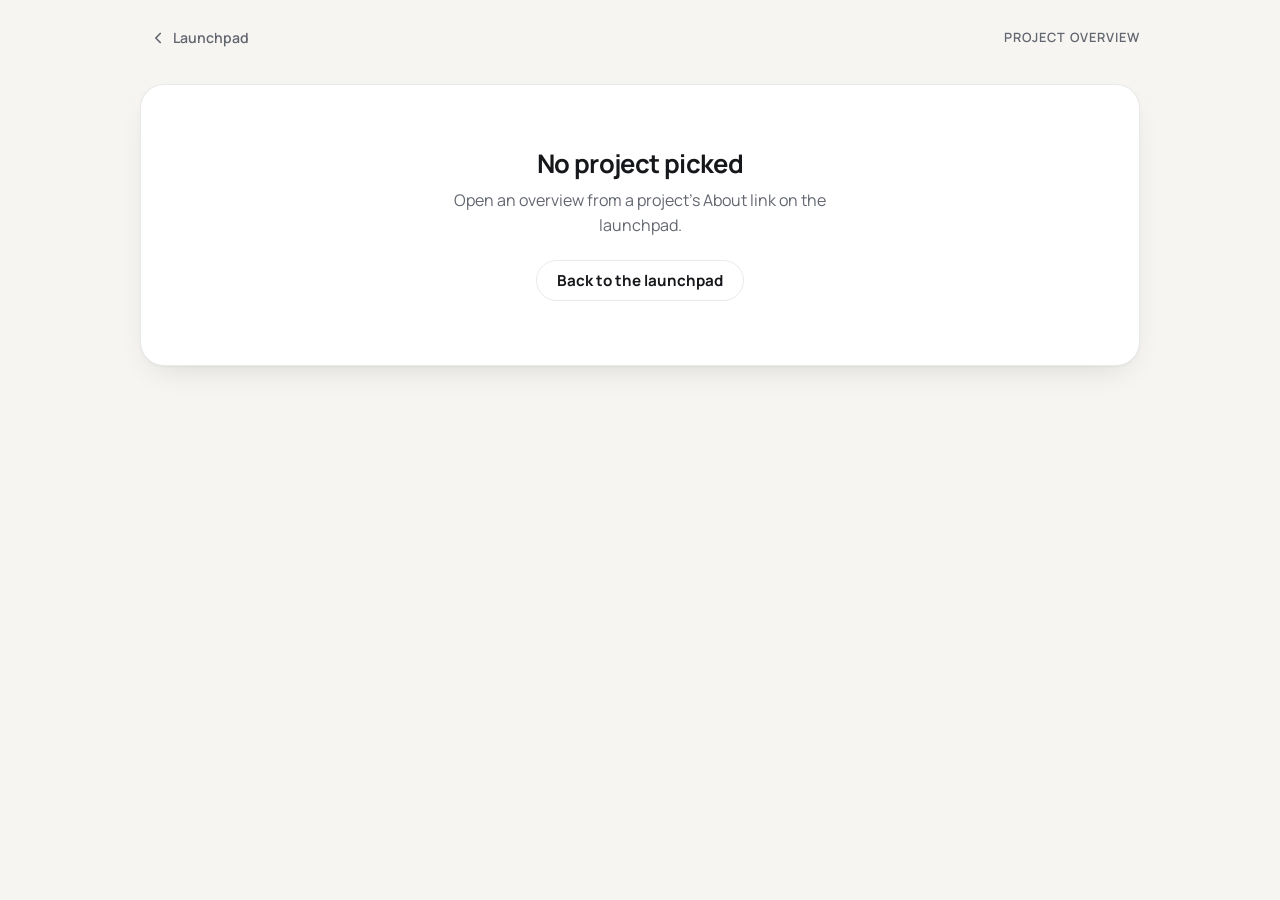
==== overview.html @ 3024b1fc "Showcase: contact footer and a curated default window.CONTACT puts name, LinkedIn, email and GitHub " ====
<!doctype html>
<html lang="en">
<head>
  <meta charset="utf-8">
  <meta name="viewport" content="width=device-width, initial-scale=1, viewport-fit=cover">
  <title>Project overview · Jen's Launchpad</title>
  <meta name="description" content="A one-page introduction to one of Jen's projects.">
  <link rel="icon" href="data:image/svg+xml,%3Csvg xmlns='http://www.w3.org/2000/svg' viewBox='0 0 32 32'%3E%3Crect x='2' y='2' width='12' height='12' rx='3' fill='%234f6bff'/%3E%3Crect x='18' y='2' width='12' height='12' rx='6' fill='%23ff5fa2'/%3E%3Crect x='2' y='18' width='12' height='12' rx='6' fill='%23ffb703'/%3E%3Crect x='18' y='18' width='12' height='12' rx='3' fill='%231d1b33'/%3E%3C/svg%3E">
  <link rel="preconnect" href="https://fonts.googleapis.com">
  <link rel="preconnect" href="https://fonts.gstatic.com" crossorigin>
  <link href="https://fonts.googleapis.com/css2?family=Manrope:wght@400;500;600;700;800&family=Space+Grotesk:wght@500;700&display=swap" rel="stylesheet">
  <!--
    One template for every project's overview. The words and pictures live in each
    project's own repo, at overview/overview.json (see OVERVIEW.md); this page only
    lays them out, so every overview has the same sections in the same order.
      overview.html?p=<repo>           reads ../<repo>/overview/overview.json
      overview.html?src=<url to json>  reads any overview.json (for previewing a draft)
  -->
  <style>
    :root {
      --accent: #4f6bdc;
      --bg: #f6f5f2;
      --card: #ffffff;
      --ink: #15171b;
      --muted: #62666f;
      --line: rgba(21, 23, 27, 0.09);
      --soft: color-mix(in srgb, var(--accent) 9%, var(--card));
      --accent-ink: color-mix(in srgb, var(--accent) 78%, var(--ink));
      --shadow: 0 1px 2px rgba(21, 23, 27, 0.04), 0 12px 32px -14px rgba(21, 23, 27, 0.16);
      --font: "Manrope", system-ui, sans-serif;
      --num: "Space Grotesk", "Manrope", system-ui, sans-serif;
      color-scheme: light;
    }
    @media (prefers-color-scheme: dark) {
      :root {
        --bg: #111214;
        --card: #1a1c20;
        --ink: #eceef1;
        --muted: #a0a5ae;
        --line: rgba(236, 238, 241, 0.1);
        --soft: color-mix(in srgb, var(--accent) 16%, var(--card));
        --accent-ink: color-mix(in srgb, var(--accent) 62%, #ffffff);
        --shadow: 0 1px 2px rgba(0, 0, 0, 0.3), 0 12px 32px -14px rgba(0, 0, 0, 0.6);
        color-scheme: dark;
      }
    }

    * { box-sizing: border-box; }
    html { -webkit-text-size-adjust: 100%; }
    body {
      margin: 0;
      background: var(--bg);
      color: var(--ink);
      font: 400 1rem/1.55 var(--font);
      -webkit-font-smoothing: antialiased;
    }
    img { display: block; max-width: 100%; }
    a { color: inherit; }
    .page { max-width: 1040px; margin: 0 auto; padding: 20px 20px 56px; }
    @media (max-width: 599px) { .page { padding: 14px 16px 40px; } }

    /* ---------- top bar ---------- */
    .bar { display: flex; align-items: center; justify-content: space-between; gap: 12px; margin-bottom: 28px; }
    .back {
      display: inline-flex; align-items: center; gap: 6px;
      padding: 7px 12px 7px 9px;
      color: var(--muted); text-decoration: none; font-weight: 600; font-size: 0.88rem;
      border-radius: 999px;
    }
    .back:hover { color: var(--ink); background: var(--line); }
    .back svg { width: 18px; height: 18px; fill: none; stroke: currentColor; stroke-width: 2.2; stroke-linecap: round; stroke-linejoin: round; }
    .bar-label { color: var(--muted); font-size: 0.8rem; font-weight: 600; letter-spacing: 0.08em; text-transform: uppercase; }

    /* ---------- shared ---------- */
    section { margin-top: 18px; }
    .card { background: var(--card); border: 1px solid var(--line); border-radius: 24px; box-shadow: var(--shadow); padding: 32px; }
    @media (max-width: 599px) { .card { padding: 22px 20px; border-radius: 20px; } }
    .kicker {
      display: flex; align-items: center; gap: 10px; margin: 0 0 14px;
      color: var(--accent-ink); font-size: 0.78rem; font-weight: 800; letter-spacing: 0.1em; text-transform: uppercase;
    }
    .kicker::before { content: ""; width: 18px; height: 3px; border-radius: 2px; background: var(--accent); }
    h1, h2, h3 { margin: 0; letter-spacing: -0.025em; line-height: 1.15; }
    h2 { font-size: clamp(1.4rem, 1.1rem + 1.2vw, 1.9rem); font-weight: 800; }
    h3 { font-size: 1.05rem; font-weight: 700; letter-spacing: -0.01em; }
    p { margin: 0; }

    .btn {
      display: inline-flex; align-items: center; gap: 8px;
      padding: 12px 20px; border-radius: 999px;
      font: 700 0.95rem/1 var(--font); text-decoration: none;
      border: 1.5px solid var(--line);
    }
    .btn.primary { background: var(--accent); border-color: var(--accent); color: var(--on-accent, #fff); }
    .btn.primary:hover { filter: brightness(1.08); }
    .btn.ghost:hover { background: var(--line); }
    .btn svg { width: 17px; height: 17px; fill: none; stroke: currentColor; stroke-width: 2.2; stroke-linecap: round; stroke-linejoin: round; }
    .btn:focus-visible, .back:focus-visible { outline: 3px solid var(--accent); outline-offset: 3px; }

    /* ---------- 1. hero ---------- */
    .hero { display: grid; grid-template-columns: minmax(0, 5fr) minmax(0, 6fr); gap: 40px; align-items: center; padding: 40px; overflow: hidden; }
    @media (max-width: 859px) { .hero { grid-template-columns: minmax(0, 1fr); gap: 28px; padding: 26px 22px; } }
    .badge-row { display: flex; flex-wrap: wrap; align-items: center; gap: 10px; margin-bottom: 22px; }
    .app-icon {
      display: grid; place-items: center; width: 52px; height: 52px; border-radius: 16px;
      background: var(--accent); color: var(--on-accent, #fff);
    }
    .app-icon svg { width: 28px; height: 28px; fill: none; stroke: currentColor; stroke-width: 1.8; stroke-linecap: round; stroke-linejoin: round; }
    .pill {
      padding: 5px 11px; border-radius: 999px;
      background: var(--soft); color: var(--accent-ink);
      font-size: 0.78rem; font-weight: 700;
    }
    .pill.status::before { content: ""; display: inline-block; width: 7px; height: 7px; margin-right: 6px; border-radius: 50%; background: currentColor; vertical-align: 1px; }
    .hero h1 { font-size: clamp(2.2rem, 1.6rem + 2.6vw, 3.4rem); font-weight: 800; letter-spacing: -0.04em; }
    .tagline { margin-top: 8px; font-size: clamp(1.1rem, 1rem + 0.6vw, 1.4rem); font-weight: 700; color: var(--accent-ink); letter-spacing: -0.015em; }
    .pitch { margin-top: 14px; color: var(--muted); font-size: 1.05rem; max-width: 42ch; }
    .actions { display: flex; flex-wrap: wrap; gap: 10px; margin-top: 26px; }
    .chips { display: flex; flex-wrap: wrap; gap: 6px; margin: 22px 0 0; padding: 0; list-style: none; }
    .chips li { padding: 5px 11px; border-radius: 999px; border: 1px solid var(--line); color: var(--muted); font-size: 0.8rem; font-weight: 600; }

    .shot { margin: 0; }
    .frame {
      border-radius: 14px; overflow: hidden; background: var(--card);
      border: 1px solid var(--line);
      box-shadow: 0 2px 4px rgba(0, 0, 0, 0.04), 0 24px 48px -20px rgba(0, 0, 0, 0.3);
    }
    .frame-bar { display: flex; gap: 6px; padding: 9px 12px; background: var(--soft); border-bottom: 1px solid var(--line); }
    .frame-bar i { width: 9px; height: 9px; border-radius: 50%; background: color-mix(in srgb, var(--ink) 18%, transparent); }
    .frame img { width: 100%; height: auto; }
    .frame.phone { max-width: 280px; margin: 0 auto; border-radius: 28px; border-width: 6px; border-color: color-mix(in srgb, var(--ink) 85%, transparent); }
    .frame.phone .frame-bar { display: none; }
    .hero .shot { transform: rotate(-1deg); }
    figcaption { margin-top: 10px; color: var(--muted); font-size: 0.85rem; text-align: center; }

    /* ---------- 2. the problem + the numbers, on one band ---------- */
    .band {
      display: grid; grid-template-columns: minmax(0, 4fr) minmax(0, 7fr); gap: 32px; align-items: center;
      background: var(--accent); color: var(--on-accent, #fff); border-color: transparent;
    }
    @media (max-width: 859px) { .band { grid-template-columns: minmax(0, 1fr); gap: 22px; } }
    .band .kicker { color: inherit; opacity: 0.85; }
    .band .kicker::before { background: currentColor; }
    .band h2 { font-size: clamp(1.35rem, 1.1rem + 1vw, 1.75rem); }
    .stats { display: grid; grid-template-columns: repeat(3, minmax(0, 1fr)); gap: 0; }
    @media (max-width: 479px) { .stats { grid-template-columns: minmax(0, 1fr); } }
    .stat { padding: 2px 20px; border-left: 1px solid color-mix(in srgb, currentColor 25%, transparent); }
    .stat:first-child { border-left: 0; padding-left: 0; }
    @media (max-width: 859px) { .stat:first-child { padding-left: 0; } }
    @media (max-width: 479px) {
      .stat { padding: 12px 0; border-left: 0; border-top: 1px solid color-mix(in srgb, currentColor 25%, transparent); }
      .stat:first-child { border-top: 0; padding-top: 0; }
    }
    .stat b { display: block; font: 700 clamp(1.8rem, 1.4rem + 1.4vw, 2.4rem)/1.05 var(--num); letter-spacing: -0.03em; white-space: nowrap; }
    .stat span { display: block; margin-top: 6px; font-size: 0.88rem; line-height: 1.4; opacity: 0.88; }

    /* ---------- 3. key features ---------- */
    .section-head { margin: 34px 0 14px; }
    .section-head .kicker { margin: 0; }
    /* a feature with a screenshot: a full-width row, text and picture alternating sides */
    .feature-row { display: grid; grid-template-columns: minmax(0, 5fr) minmax(0, 6fr); gap: 36px; align-items: center; }
    .feature-row.flip > .shot { order: -1; }
    .feature-row.flip { grid-template-columns: minmax(0, 6fr) minmax(0, 5fr); }
    @media (max-width: 799px) {
      .feature-row, .feature-row.flip { grid-template-columns: minmax(0, 1fr); gap: 22px; }
      .feature-row.flip > .shot { order: 0; }
    }
    .feature-row h3 { font-size: clamp(1.25rem, 1.1rem + 0.6vw, 1.5rem); letter-spacing: -0.02em; }
    .feature-row .lead { margin-top: 8px; color: var(--muted); font-size: 1rem; }
    .feature-row .frame { max-height: 420px; }
    .feature-row .frame img { object-fit: cover; object-position: top; max-height: 400px; }
    /* a phone shot is shown whole, just narrower, rather than cut off at the bottom */
    .feature-row .frame.phone { max-height: none; max-width: 230px; }
    .feature-row .frame.phone img { max-height: none; }
    .details { margin: 14px 0 0; padding: 0; list-style: none; display: grid; gap: 8px; }
    .details li { position: relative; padding-left: 22px; font-size: 0.93rem; line-height: 1.45; }
    .details li::before {
      content: ""; position: absolute; left: 2px; top: 0.5em; width: 8px; height: 8px;
      border-radius: 50%; background: var(--accent);
    }
    .features .details { margin-top: 10px; gap: 6px; }
    .features .details li { font-size: 0.86rem; color: var(--ink); }

    /* features without a screenshot: cards */
    .features { display: grid; grid-template-columns: repeat(var(--n, 4), minmax(0, 1fr)); gap: 12px; margin: 0; padding: 0; list-style: none; }
    @media (max-width: 859px) { .features { grid-template-columns: repeat(2, minmax(0, 1fr)); } }
    @media (max-width: 599px) { .features { gap: 10px; } .features > li { padding: 14px; border-radius: 16px; } .features h3 { font-size: 0.95rem; } .features p { font-size: 0.85rem; } }
    @media (max-width: 339px) { .features { grid-template-columns: minmax(0, 1fr); } }
    @media (max-width: 599px) { .features.detailed { grid-template-columns: minmax(0, 1fr); } }
    .features > li { padding: 18px; border-radius: 18px; background: var(--card); border: 1px solid var(--line); box-shadow: var(--shadow); }
    .features > li::before { content: ""; display: block; width: 22px; height: 4px; margin-bottom: 12px; border-radius: 2px; background: var(--accent); }
    .features p { margin-top: 4px; color: var(--muted); font-size: 0.9rem; line-height: 1.45; }

    section.feature-row, .features + section, section + .features { margin-top: 14px; }

    /* ---------- 4. more screens ---------- */
    .gallery { display: grid; grid-template-columns: repeat(auto-fit, minmax(min(100%, 280px), 1fr)); gap: 24px; align-items: start; }

    /* ---------- 5. footer ---------- */
    .end { display: flex; flex-wrap: wrap; justify-content: center; gap: 10px; margin-top: 28px; }

    /* ---------- missing / error ---------- */
    .empty { text-align: center; padding: 64px 24px; }
    .empty h1 { font-size: 1.6rem; }
    .empty p { margin: 10px auto 22px; color: var(--muted); max-width: 44ch; }

    @media (prefers-reduced-motion: reduce) { .hero .shot { transform: none; } }
  </style>
</head>
<body>
  <div class="page">
    <nav class="bar">
      <a class="back" id="back" href="./">
        <svg viewBox="0 0 24 24" aria-hidden="true"><path d="M15 6l-6 6 6 6"/></svg>
        <span id="backLabel">Launchpad</span>
      </a>
      <span class="bar-label">Project overview</span>
    </nav>
    <main id="main" aria-live="polite"></main>
  </div>

  <script src="js/projects.js?v=202611010203"></script>
  <script>
  (function () {
    "use strict";
    var main = document.getElementById("main");
    var params = new URLSearchParams(location.search);
    var repo = params.get("p") || "";
    var src = params.get("src") || "";
    // Opened from a showcase: every way back goes to that showcase, not the launchpad.
    // Only a showcase link on this site is accepted.
    var back = params.get("back") || "";
    var fromShowcase = /^showcase\.html(\?[^#]*)?$/.test(back);
    var backHref = fromShowcase ? back : "./";
    if (fromShowcase) {
      document.getElementById("back").setAttribute("href", backHref);
      document.getElementById("backLabel").textContent = "All projects";
    }
    var site = fromShowcase ? "Jen" : "Jen's Launchpad";
    var OWNER = window.GITHUB_USER || "";
    var known = (window.PROJECTS || []).filter(function (p) { return p.repo === repo; })[0] || {};
    var cats = {};
    (window.CATEGORIES || []).forEach(function (c) { cats[c.id] = c.label; });

    function esc(s) {
      return String(s == null ? "" : s).replace(/[&<>"']/g, function (c) {
        return { "&": "&amp;", "<": "&lt;", ">": "&gt;", '"': "&quot;", "'": "&#39;" }[c];
      });
    }
    function str(v, max) { return typeof v === "string" ? v.trim().slice(0, max || 600) : ""; }
    function list(v, max) { return Array.isArray(v) ? v.slice(0, max) : []; }
    // Only https links, or paths relative to the overview.json.
    function safeUrl(u, base) {
      try {
        var url = new URL(u, base);
        return /^https?:$/.test(url.protocol) ? url.href : "";
      } catch (e) { return ""; }
    }
    function svg(path) { return '<svg viewBox="0 0 24 24" aria-hidden="true">' + path + "</svg>"; }
    var ARROW = svg('<path d="M5 12h14M13 6l6 6-6 6"/>');
    var CODE = svg('<path d="M8 7l-5 5 5 5M16 7l5 5-5 5"/>');
    // Dark or light text on the accent, whichever reads better.
    function inkOn(hex) {
      var n = parseInt(hex.slice(1), 16);
      var rgb = [(n >> 16) & 255, (n >> 8) & 255, n & 255].map(function (v) {
        v /= 255; return v <= 0.03928 ? v / 12.92 : Math.pow((v + 0.055) / 1.055, 2.4);
      });
      var L = 0.2126 * rgb[0] + 0.7152 * rgb[1] + 0.0722 * rgb[2];
      return L > 0.4 ? "#15171b" : "#ffffff";
    }

    function failed(title, why) {
      document.title = "Overview not found · " + site;
      main.innerHTML = '<div class="card empty"><h1>' + esc(title) + "</h1><p>" + esc(why) + "</p>" +
        '<a class="btn ghost" href="' + esc(backHref) + '">' + (fromShowcase ? "All projects" : "Back to the launchpad") + "</a></div>";
    }

    var jsonUrl;
    if (src) jsonUrl = safeUrl(src, location.href);
    else if (/^[A-Za-z0-9._-]+$/.test(repo)) jsonUrl = new URL("../" + repo + "/overview/overview.json", location.href).href;
    if (!jsonUrl) return failed("No project picked", "Open an overview from a project's About link on the launchpad.");

    fetch(jsonUrl, { cache: "no-cache" })
      .then(function (r) { return r.ok ? r.json() : Promise.reject(r.status); })
      .then(function (d) { render(d || {}); })
      .catch(function () {
        failed("This project has no overview yet", "There's no overview/overview.json in its repo, or it couldn't be read.");
      });

    // frame: "browser" (a window bar on top), "phone", or "plain" (just a rounded edge)
    function figure(s, frame) {
      var url = safeUrl(str(s.src, 300), jsonUrl);
      if (!url) return "";
      frame = { browser: 1, phone: 1, plain: 1 }[s.frame] ? s.frame : frame || "browser";
      return '<figure class="shot"><div class="frame ' + frame + '">' +
        (frame === "browser" ? '<div class="frame-bar" aria-hidden="true"><i></i><i></i><i></i></div>' : "") +
        '<img src="' + esc(url) + '" alt="' + esc(str(s.alt, 200)) + '" loading="lazy"></div>' +
        (str(s.caption) ? "<figcaption>" + esc(str(s.caption, 160)) + "</figcaption>" : "") + "</figure>";
    }

    function render(d) {
      var name = str(d.name, 60) || known.name || repo;
      var accent = /^#[0-9a-f]{6}$/i.test(d.accent || "") ? d.accent : "#4f6bdc";
      document.documentElement.style.setProperty("--accent", accent);
      document.documentElement.style.setProperty("--on-accent", inkOn(accent));
      document.title = name + " · " + site;

      var appUrl = safeUrl(str(d.url, 300) || known.url || (repo ? "https://" + OWNER + ".github.io/" + repo + "/" : ""), location.href);
      var codeUrl = repo && OWNER ? "https://github.com/" + OWNER + "/" + repo : "";
      var icon = window.ICONS && (window.ICONS[known.icon] || window.ICONS.spark);
      var cat = cats[known.cat] || "";
      var screens = list(d.screens, 3);
      var html = "";

      // Quick facts, as chips under the buttons
      var f = d.facts || {};
      var chips = [f.worksOn, f.data, f.builtWith, str(f.started) ? "Since " + str(f.started) : ""]
        .map(function (x) { return str(x, 40); }).filter(Boolean);

      // 1. Hero: who it is, what it does, the main picture
      html += '<section class="card hero"><div>' +
        '<div class="badge-row">' +
          (icon ? '<span class="app-icon">' + svg(icon) + "</span>" : "") +
          (cat ? '<span class="pill">' + esc(cat) + "</span>" : "") +
          (str(d.status, 30) ? '<span class="pill status">' + esc(str(d.status, 30)) + "</span>" : "") +
        "</div>" +
        "<h1>" + esc(name) + "</h1>" +
        (str(d.tagline) ? '<p class="tagline">' + esc(str(d.tagline, 60)) + "</p>" : "") +
        (str(d.pitch) ? '<p class="pitch">' + esc(str(d.pitch, 160)) + "</p>" : "") +
        '<div class="actions">' +
          (appUrl ? '<a class="btn primary" href="' + esc(appUrl) + '">Open ' + esc(name) + " " + ARROW + "</a>" : "") +
          (codeUrl ? '<a class="btn ghost" href="' + esc(codeUrl) + '">' + CODE + " Source</a>" : "") +
        "</div>" +
        (chips.length ? '<ul class="chips" aria-label="Quick facts">' + chips.map(function (c) { return "<li>" + esc(c) + "</li>"; }).join("") + "</ul>" : "") +
        "</div>" +
        (screens[0] ? figure(screens[0]) : "") +
      "</section>";

      // 2. The problem in one line, with the numbers that back it up
      var problem = str(d.problem, 100) || (d.problem && str(d.problem.headline, 100)) || "";
      var stats = list(d.stats, 3).filter(function (s) { return s && str(s.value); });
      if (problem || stats.length) {
        html += '<section class="card band">' +
          (problem ? '<div><p class="kicker">Why it exists</p><h2>' + esc(problem) + "</h2></div>" : "") +
          (stats.length ? '<div class="stats">' + stats.map(function (s) {
            return '<div class="stat"><b>' + esc(str(s.value, 12)) + "</b><span>" + esc(str(s.label, 50)) + "</span></div>";
          }).join("") + "</div>" : "") +
        "</section>";
      }

      // 3. Key features. One with a screenshot gets its own row (sides alternate);
      // ones without are cards, side by side.
      var features = list(d.features, 4).filter(function (x) { return x && str(x.title); });
      function details(x) {
        var items = list(x.details, 3).map(function (t) { return str(t, 90); }).filter(Boolean);
        return items.length ? '<ul class="details">' + items.map(function (t) { return "<li>" + esc(t) + "</li>"; }).join("") + "</ul>" : "";
      }
      if (features.length) {
        html += '<div class="section-head"><p class="kicker">Key features</p></div>';
        var cards = [], rows = 0;
        var flushCards = function () {
          if (!cards.length) return;
          var detailed = cards.some(function (x) { return list(x.details, 3).length; });
          html += '<section><ul class="features' + (detailed ? " detailed" : "") + '" style="--n:' + Math.min(cards.length, 4) + '">' + cards.map(function (x) {
            return "<li><h3>" + esc(str(x.title, 30)) + "</h3>" + (str(x.text) ? "<p>" + esc(str(x.text, 100)) + "</p>" : "") + details(x) + "</li>";
          }).join("") + "</ul></section>";
          cards = [];
        };
        features.forEach(function (x) {
          var shot = x.screen && figure(x.screen, "plain");
          if (!shot) { cards.push(x); return; }
          flushCards();
          html += '<section class="card feature-row' + (rows++ % 2 ? " flip" : "") + '"><div>' +
            "<h3>" + esc(str(x.title, 30)) + "</h3>" +
            (str(x.text) ? '<p class="lead">' + esc(str(x.text, 100)) + "</p>" : "") + details(x) +
            "</div>" + shot + "</section>";
        });
        flushCards();
      }

      // 4. More screens
      if (screens.length > 1) {
        html += '<section class="card"><div class="gallery">' +
          screens.slice(1).map(function (x) { return figure(x); }).join("") + "</div></section>";
      }

      // 5. Footer
      html += '<div class="end">' +
        (appUrl ? '<a class="btn primary" href="' + esc(appUrl) + '">Open ' + esc(name) + " " + ARROW + "</a>" : "") +
        '<a class="btn ghost" href="' + esc(backHref) + '">All projects</a></div>';

      main.innerHTML = html;
    }
  })();
  </script>
</body>
</html>
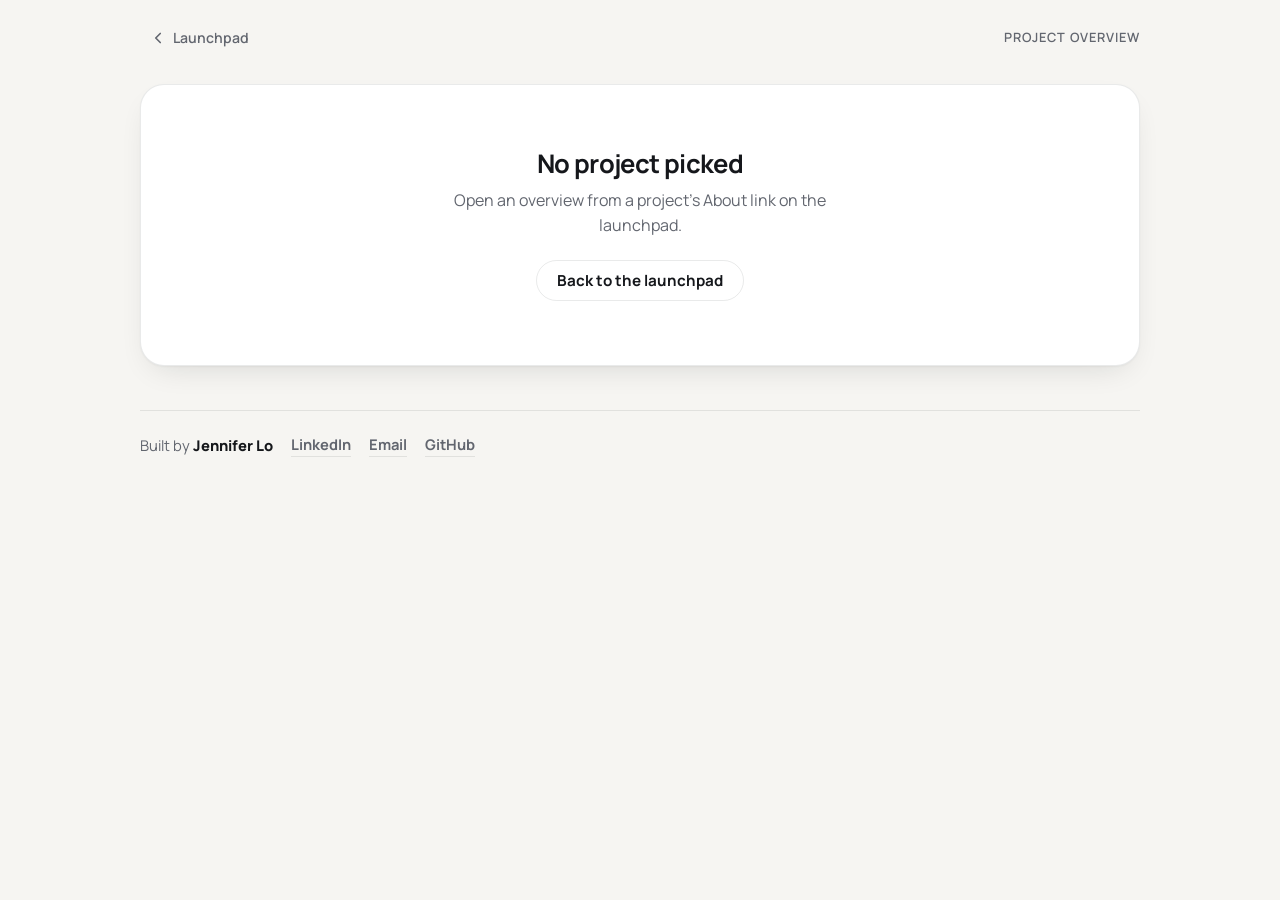
==== commit caaf3605: "Showcase: link previews, name on About pages, Share starts curated Showcase and About pages get prev" ====
--- a/overview.html
+++ b/overview.html
@@ -3,8 +3,16 @@
 <head>
   <meta charset="utf-8">
   <meta name="viewport" content="width=device-width, initial-scale=1, viewport-fit=cover">
-  <title>Project overview · Jen's Launchpad</title>
-  <meta name="description" content="A one-page introduction to one of Jen's projects.">
+  <title>Project overview · Jennifer Lo</title>
+  <meta name="description" content="A one-page introduction to one of Jennifer Lo's projects.">
+  <meta property="og:type" content="website">
+  <meta property="og:title" content="Project overview · Jennifer Lo">
+  <meta property="og:description" content="A one-page introduction to one of Jennifer Lo's projects.">
+  <meta property="og:image" content="https://jkw2lo.github.io/jens_launchpad/icons/og-image.jpg">
+  <meta property="og:image:width" content="1200">
+  <meta property="og:image:height" content="630">
+  <meta property="og:image:alt" content="Jennifer Lo's projects: screenshots of a bag pattern tool, a trip planner and a habit tracker">
+  <meta name="twitter:card" content="summary_large_image">
   <link rel="icon" href="data:image/svg+xml,%3Csvg xmlns='http://www.w3.org/2000/svg' viewBox='0 0 32 32'%3E%3Crect x='2' y='2' width='12' height='12' rx='3' fill='%234f6bff'/%3E%3Crect x='18' y='2' width='12' height='12' rx='6' fill='%23ff5fa2'/%3E%3Crect x='2' y='18' width='12' height='12' rx='6' fill='%23ffb703'/%3E%3Crect x='18' y='18' width='12' height='12' rx='3' fill='%231d1b33'/%3E%3C/svg%3E">
   <link rel="preconnect" href="https://fonts.googleapis.com">
   <link rel="preconnect" href="https://fonts.gstatic.com" crossorigin>
@@ -199,6 +207,11 @@
     /* ---------- 5. footer ---------- */
     .end { display: flex; flex-wrap: wrap; justify-content: center; gap: 10px; margin-top: 28px; }
 
+    .contact { display: flex; flex-wrap: wrap; align-items: center; gap: 8px 18px; margin-top: 44px; padding-top: 22px; border-top: 1px solid var(--line); color: var(--muted); font-size: 0.92rem; }
+    .contact strong { color: var(--ink); font-weight: 800; }
+    .contact a { font-weight: 700; text-decoration: none; border-bottom: 1.5px solid var(--line); }
+    @media (hover: hover) { .contact a:hover { color: var(--ink); border-color: currentColor; } }
+
     /* ---------- missing / error ---------- */
     .empty { text-align: center; padding: 64px 24px; }
     .empty h1 { font-size: 1.6rem; }
@@ -217,9 +230,10 @@
       <span class="bar-label">Project overview</span>
     </nav>
     <main id="main" aria-live="polite"></main>
+    <footer class="contact" id="contact" hidden></footer>
   </div>
 
-  <script src="js/projects.js?v=202611010203"></script>
+  <script src="js/projects.js?v=202611061534"></script>
   <script>
   (function () {
     "use strict";
@@ -236,7 +250,8 @@
       document.getElementById("back").setAttribute("href", backHref);
       document.getElementById("backLabel").textContent = "All projects";
     }
-    var site = fromShowcase ? "Jen" : "Jen's Launchpad";
+    var site = "Jennifer Lo";
+    window.showContact(document.getElementById("contact"));
     var OWNER = window.GITHUB_USER || "";
     var known = (window.PROJECTS || []).filter(function (p) { return p.repo === repo; })[0] || {};
     var cats = {};
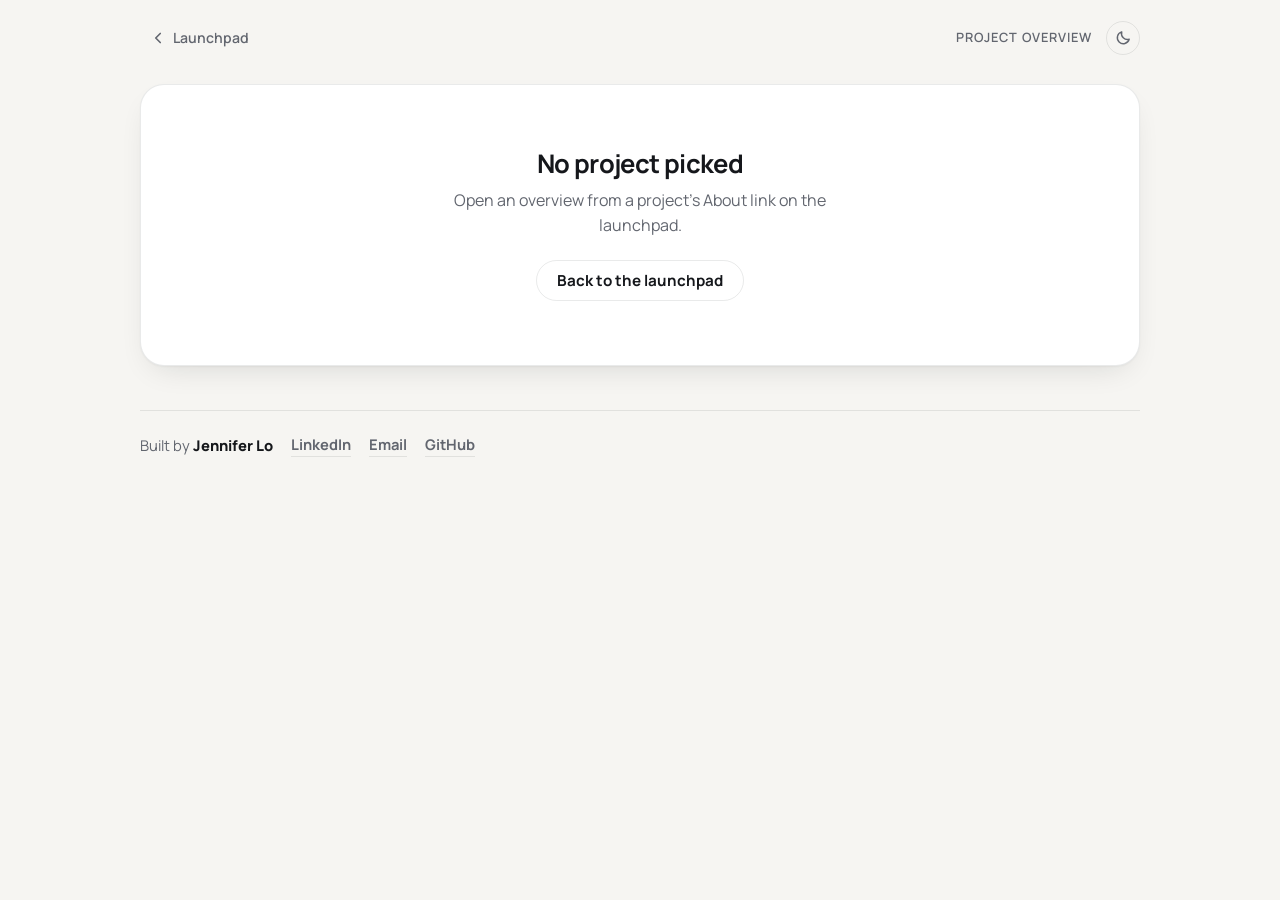
==== commit bfc2cb9b: "Showcase: alternating bands, light and night mode, Background Studio Each project in the side list g" ====
--- a/overview.html
+++ b/overview.html
@@ -3,6 +3,7 @@
 <head>
   <meta charset="utf-8">
   <meta name="viewport" content="width=device-width, initial-scale=1, viewport-fit=cover">
+  <script>try { var t = localStorage.getItem("jens_launchpad:theme"); if (t === "light" || t === "dark") document.documentElement.dataset.theme = t; } catch (e) {}</script>
   <title>Project overview · Jennifer Lo</title>
   <meta name="description" content="A one-page introduction to one of Jennifer Lo's projects.">
   <meta property="og:type" content="website">
@@ -40,7 +41,7 @@
       color-scheme: light;
     }
     @media (prefers-color-scheme: dark) {
-      :root {
+      :root:not([data-theme="light"]) {
         --bg: #111214;
         --card: #1a1c20;
         --ink: #eceef1;
@@ -52,6 +53,17 @@
         color-scheme: dark;
       }
     }
+    :root[data-theme="dark"] {
+      --bg: #111214;
+      --card: #1a1c20;
+      --ink: #eceef1;
+      --muted: #a0a5ae;
+      --line: rgba(236, 238, 241, 0.1);
+      --soft: color-mix(in srgb, var(--accent) 16%, var(--card));
+      --accent-ink: color-mix(in srgb, var(--accent) 62%, #ffffff);
+      --shadow: 0 1px 2px rgba(0, 0, 0, 0.3), 0 12px 32px -14px rgba(0, 0, 0, 0.6);
+      color-scheme: dark;
+    }
 
     * { box-sizing: border-box; }
     html { -webkit-text-size-adjust: 100%; }
@@ -77,6 +89,11 @@
     }
     .back:hover { color: var(--ink); background: var(--line); }
     .back svg { width: 18px; height: 18px; fill: none; stroke: currentColor; stroke-width: 2.2; stroke-linecap: round; stroke-linejoin: round; }
+    .bar-right { display: inline-flex; align-items: center; gap: 14px; }
+    .theme-btn { display: inline-grid; place-items: center; flex: none; width: 34px; height: 34px; padding: 0; background: transparent; color: var(--muted); border: 1.5px solid var(--line); border-radius: 999px; cursor: pointer; }
+    .theme-btn svg { width: 17px; height: 17px; fill: none; stroke: currentColor; stroke-width: 2; stroke-linecap: round; stroke-linejoin: round; }
+    @media (hover: hover) { .theme-btn:hover { color: var(--ink); border-color: currentColor; } }
+    .theme-btn:focus-visible { outline: 3px solid var(--accent); outline-offset: 2px; }
     .bar-label { color: var(--muted); font-size: 0.8rem; font-weight: 600; letter-spacing: 0.08em; text-transform: uppercase; }
 
     /* ---------- shared ---------- */
@@ -227,13 +244,13 @@
         <svg viewBox="0 0 24 24" aria-hidden="true"><path d="M15 6l-6 6 6 6"/></svg>
         <span id="backLabel">Launchpad</span>
       </a>
-      <span class="bar-label">Project overview</span>
+      <span class="bar-right"><span class="bar-label">Project overview</span><button type="button" class="theme-btn" id="themeBtn"></button></span>
     </nav>
     <main id="main" aria-live="polite"></main>
     <footer class="contact" id="contact" hidden></footer>
   </div>
 
-  <script src="js/projects.js?v=202611061534"></script>
+  <script src="js/projects.js?v=202611062043"></script>
   <script>
   (function () {
     "use strict";
@@ -252,6 +269,7 @@
     }
     var site = "Jennifer Lo";
     window.showContact(document.getElementById("contact"));
+    window.themeButton(document.getElementById("themeBtn"));
     var OWNER = window.GITHUB_USER || "";
     var known = (window.PROJECTS || []).filter(function (p) { return p.repo === repo; })[0] || {};
     var cats = {};
